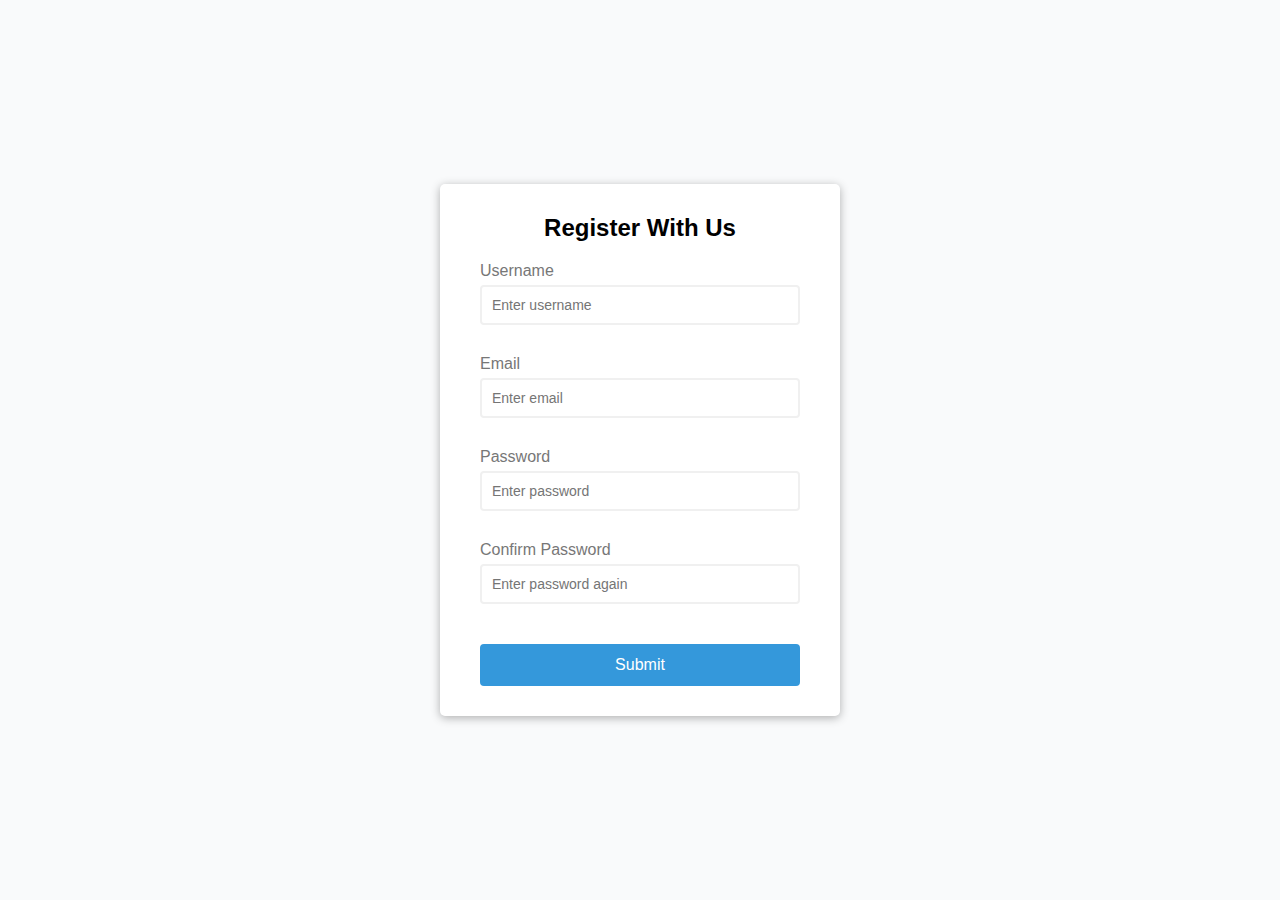
==== form_validation/index.html @ e9ecf631 "added form_validation project" ====
<!DOCTYPE html>
<html lang="en">
<head>
    <meta charset="UTF-8">
    <meta name="viewport" content="width=device-width, initial-scale=1.0">
    <link rel="stylesheet" href="style.css">
    <title>Form Validation</title>
</head>
<body>
    <div class="container">
        <form id="form" class="form">
            <h2>Register With Us</h2>
            <div class="form-control">
                <label for="username">Username</label>
                <input type="text" id="username" placeholder="Enter username">
                <small>Error message</small>
            </div>
            <div class="form-control">
                <label for="email">Email</label>
                <input type="text" id="email" placeholder="Enter email">
                <small>Error message</small>
            </div>
            <div class="form-control">
                <label for="password">Password</label>
                <input type="password" id="password" placeholder="Enter password">
                <small>Error message</small>
            </div>
            <div class="form-control">
                <label for="password2">Confirm Password</label>
                <input type="password" id="username" placeholder="Enter password again">
                <small>Error message</small>
            </div>
            <button type="submit">Submit</button>
        </form>
    </div>


    <script src="script.js"></script>
</body>
</html>
---- form_validation/style.css ----
@import url('https://fonts.googleapis.com/css2?family=Roboto&display=swap');

:root {
    --success-color: #2ecc71;
    --error-color: #e74c3c;
}

* {
    box-sizing: border-box;
}

body {
    background-color: #f9fafb;
    font-family: 'Open Sans', sans-serif;
    display: flex;
    align-items: center;
    justify-content: center;
    min-height: 100vh;
    margin: 0;
}

.container {
    background-color: #fff;
    border-radius: 5px;
    box-shadow: 0 2px 10px rgba(0, 0, 0, 0.3);
    width: 400px;
}

h2 {
    text-align: center;
    margin: 0 0 20px;
}

.form {
    padding: 30px 40px;
}

.form-control {
    margin-bottom: 10px;
    padding-bottom: 20px;
    position: relative;
}

.form-control label {
    color: #777;
    display: block;
    margin-bottom: 5px;
}

.form-control input {
    border: 2px solid #f0f0f0;
    border-radius: 4px;
    display: block;
    width: 100%;
    padding: 10px;
    font-size: 14px;
}

.form-control input:focus {
    outline: 0;
    border-color: #777;
}

.form-control.success input {
    border-color: var(--success-color);
}

.form-control.error input {
    border-color: var(--error-color);
}

.form-control small {
    color: var(--error-color);
    position: absolute;
    bottom: 0;
    left: 0;
    visibility: hidden;
}

.form-control.error small {
    visibility: visible;
}

.form button {
    cursor: pointer;
    background-color: #3498db;
    border: 2px solid #3498db;
    border-radius: 4px;
    color: #fff;
    display: block;
    font-size: 16px;
    padding: 10px;
    margin-top: 20px;
    width: 100%;
}
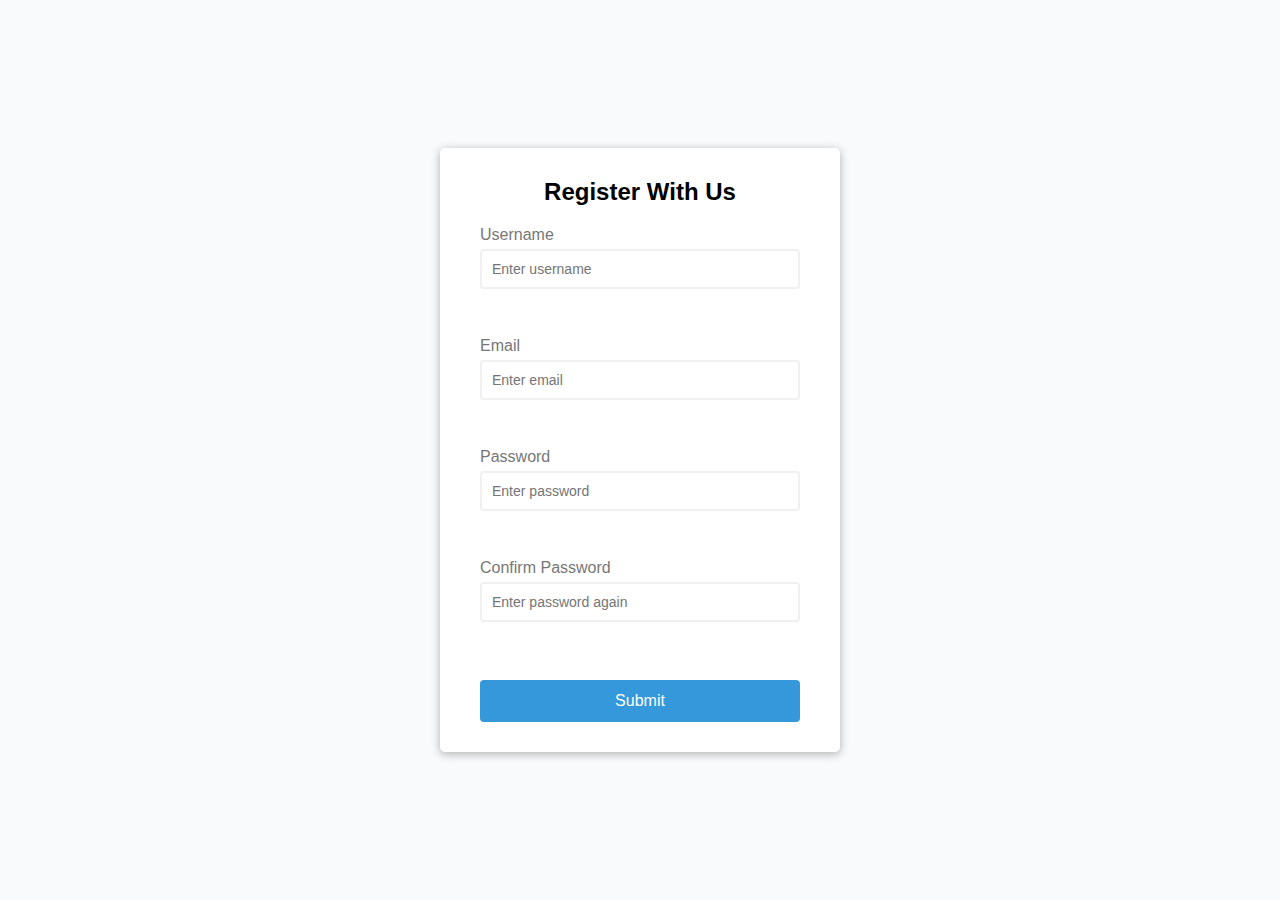
==== commit e8240474: "added conditional functions to refactor the code" ====
--- a/form_validation/index.html
+++ b/form_validation/index.html
@@ -17,7 +17,7 @@
             </div>
             <div class="form-control">
                 <label for="email">Email</label>
-                <input type="text" id="email" placeholder="Enter email">
+                <input type="email" id="email" placeholder="Enter email">
                 <small>Error message</small>
             </div>
             <div class="form-control">
@@ -27,7 +27,7 @@
             </div>
             <div class="form-control">
                 <label for="password2">Confirm Password</label>
-                <input type="password" id="username" placeholder="Enter password again">
+                <input type="password" id="password2" placeholder="Enter password again">
                 <small>Error message</small>
             </div>
             <button type="submit">Submit</button>
--- a/form_validation/style.css
+++ b/form_validation/style.css
@@ -71,7 +71,7 @@
 
 .form-control small {
     color: var(--error-color);
-    position: absolute;
+    position: relative;
     bottom: 0;
     left: 0;
     visibility: hidden;
@@ -92,4 +92,9 @@
     padding: 10px;
     margin-top: 20px;
     width: 100%;
+}
+
+.form button:hover {
+    background-color: #2E78A9;
+    transition: 1s;
 }